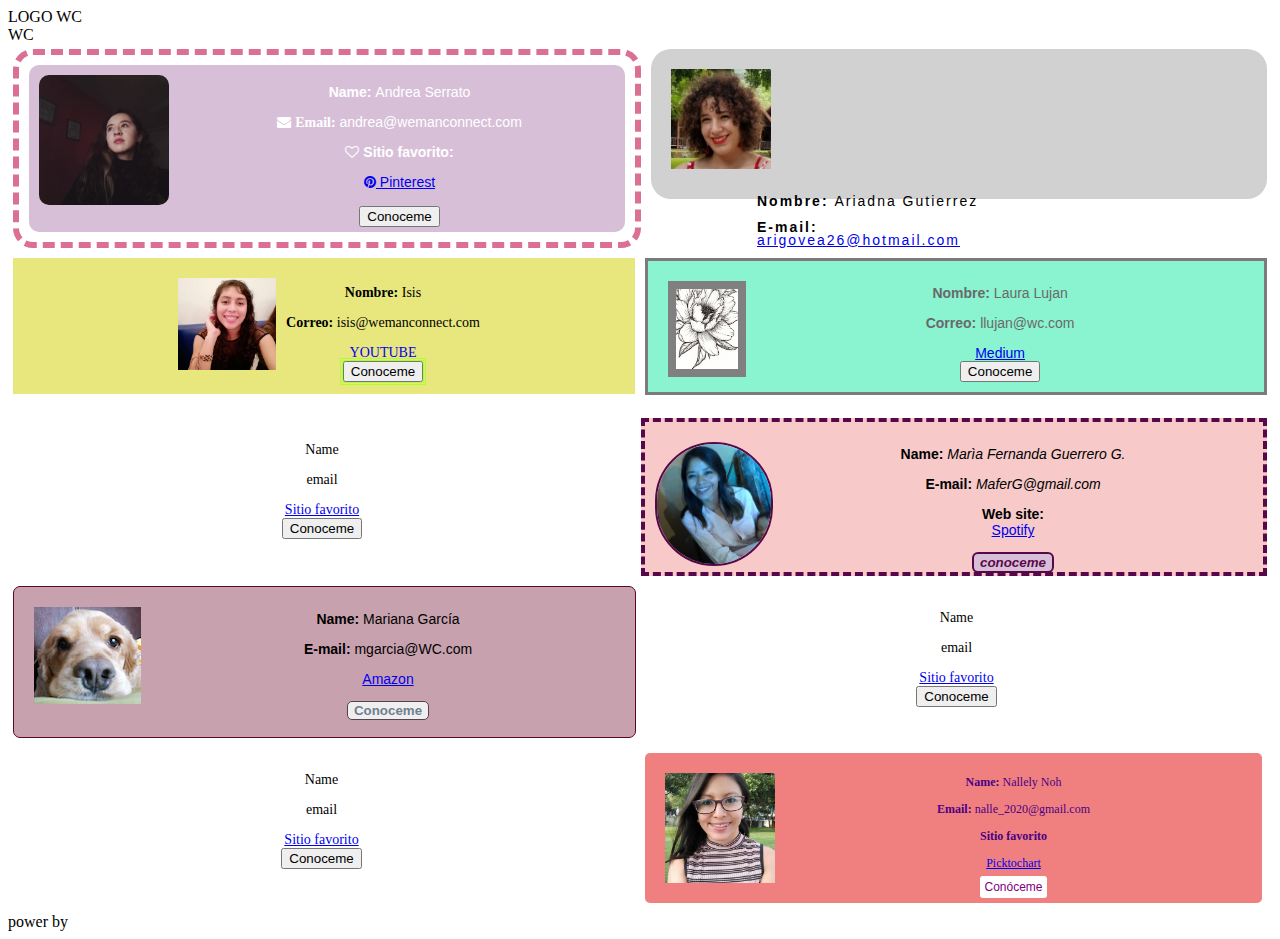
==== index.html @ ae36c203 "cambiosFerG" ====
<!DOCTYPE html>
<html lang="en">
<head>

    <meta charset="UTF-8">
    <meta name="viewport" content="width=device-width, initial-scale=1.0">
    <meta http-equiv="X-UA-Compatible" content="ie=edge">
    <title>DIRECTORIO WEMANCONNECT</title>
    <link rel="stylesheet" href="https://cdnjs.cloudflare.com/ajax/libs/font-awesome/4.5.0/css/font-awesome.min.css">
    <link href="https://fonts.googleapis.com/css?family=PT+Sans&display=swap" rel="stylesheet">
    <link rel="stylesheet" href="style.css"/>


</head>
<body>
    <div>
        <div>LOGO WC</div>
        <div>WC</div>
    </div>
    <div>
        <div class="wcs-column">
            
            <div class="card-container" id="ansv">
                <div class="card">
                    <div class="imagen" id=ansvimagen>
                        <img src="./imagen/andrea.jpg">
                    </div>
                    <div class="texto" id=ansvtexto>
                        <p><strong>Name: </strong>Andrea Serrato</strong></p>
                        <p><i class="fa fa-envelope"><strong> Email:</strong></i> andrea@wemanconnect.com</p>
                        <p><i class="fa fa-heart-o"></i><strong> Sitio favorito:</strong></p></pr><a href="https://www.pinterest.com.mx/" target="_blank"><i class="fa fa-pinterest" aria-hidden="true"></i> Pinterest</a>
                        <br>
                        <button type="button" onclick="alert('Camina hacia el futuro <3')">Conoceme</button>
                    </div>
                </div>
            </div> 
            <div class="card-container" id="lagg">
                <div class="card">
                    <div class="imagen" id="laggimagen">
                        <img src="imagen/lagg.jpg" alt="avatar" style="max-width: 100px; height: 100px;">
                    </div>
                    <div class="texto" id="laggtexto">
                        <p><strong>Nombre: </strong> Ariadna Gutierrez</p>
                        <p>
                            <strong>E-mail: </strong>
                            <a href="mailto:arigovea26@hotmail.com">arigovea26@hotmail.com</a>
                        </p>
                        <p>
                            <strong>Sitio Favorito:</strong>
                            <a href="https://www.twitch.tv/">Twitch</a>
                        </p>
                        <button type="button" id="laggbutton" onclick ="alert('No pues, currucucu!')">
                            Conoceme
                        </button>
                    </div>
                </div>
            </div>
        </div>
        <div class="wcs-column">
            <div class="card-container"> 
                <div class="card"id=IMC>
                    <div class="imagen">
                        <img src="imagen/Isis.jpg"id=IMI>
                    </div>
                <div class="texto">
                    <p><b>Nombre: </b>Isis</p>
                    <p><b>Correo: </b>isis@wemanconnect.com</p>
                    <a href="http://youtube.com/">YOUTUBE</a>
                    <button type="button" id=IMB onclick = "alert('Yei!! funciona')">Conoceme</button>
                </div>
            </div>
            </div>
            <div class="card-container">
                <div class="card" id="llh">
                    <div class="imagen" >
                        <img src="imagen/llh.jpg"id="llhimg" >
                    </div>
                    <div class="texto">
                        <p><b>Nombre:</b> Laura Lujan</p>
                        <p><b>Correo:</b> llujan@wc.com</p>
                        <a href="https://medium.com/">Medium</a>
                        <button type="button" id="llhbutton" onclick="alert('good vibes!')">Conoceme</button>
                    </div>
                </div>
            </div>
        </div>
        <div class="wcs-column">
            <div class="card-container">
            <div class="card">
                <div class="imagen"></div>
                <div class="texto">
                    <p>Name</p>
                    <p>email</p>
                    <a href="tusitiofavorito.com">Sitio favorito</a>
                    <button type="button">Conoceme</button>
                </div>
            </div>
            </div>
            <div class="card-container" id="MFGGText">
                <div class="card">
                    <div class="imagen"></div>
                        <img src="imagen/MaferG.jpg" id= "MFGGIMG">
                    <div class="texto">
                        <p>
                            <strong>Name:</strong>
                            <i> Marìa Fernanda Guerrero G.</i>
                        </p>
                        <p>
                            <strong>E-mail:</strong>
                            <i> MaferG@gmail.com</i>
                        </p>
                        <p>
                            <strong>Web site:</strong>
                            <a href="https://www.spotify.com/mx/">Spotify</a>
                        </p>
                        <button type="button" id="MFGGbutton" onclick='alert("Good Luck!")'><b>Conoceme</b></button>
                    </div>
                </div>
            </div>
        </div>
        <div class="wcs-column">
            <div class="card-container" id= "mgarcia7">
            <div class="card">
                <div class="imagen" id="mgarcia7imagen"> 
                    <img src="imagen/magg.png">
                </div>
                <div class="texto">
                    <p><b>Name:</b> Mariana García</p>
                    <p><b>E-mail:</b> mgarcia@WC.com</p>
                    <a href="https://www.amazon.com.mx/">Amazon</a></p>
                    <button type="button" id="mgarcia7button" onclick='alert("Haz de tu vida algo extraordinario")'><b>Conoceme</b></button>
                </div>
            </div>
            </div>
            <div class="card-container">
                <div class="card">
                    <div class="imagen"></div>
                    <div class="texto">
                        <p>Name</p>
                        <p>email</p>
                        <a href="tusitiofavorito.com">Sitio favorito</a>
                        <button type="button">Conoceme</button>
                    </div>
                </div>
            </div>
        </div>
        <div class="wcs-column">
            <div class="card-container">
            <div class="card">
                <div class="imagen"></div>
                <div class="texto">
                    <p>Name</p>
                    <p>email</p>
                    <a href="tusitiofavorito.com">Sitio favorito</a>
                    <button type="button">Conoceme</button>
                </div>
            </div>
            </div>
            <div class="card-container" id="nalleN">
                <div class="card">
                    <div class="imagen">
                       <img src = "./imagen/Nallely.jpg" alt="Foto de perfil" id="nalleNimagen" >
                    </div>
                    <div class="texto" id="nalleNtexto">
                        <p style="color:indigo;"><b>Name: </b> Nallely Noh</p>
                        <p style= "color: indigo;"><b>Email: </b> nalle_2020@gmail.com</p>
                        <p style= "color: indigo;" ><b>Sitio favorito</b></p>
                        <a href="https://piktochart.com/">Picktochart</a>
                        <button type="button" id="nalleNbutton" onclick='alert("¡Vámos a Campeche!")'>Conóceme</button>
                    </div>
                </div>
            </div>
        </div>
   
    </div>

    <div>power by</div>
    
</body>
</html>
---- style.css ----
.card-container {
    width: 50%;
    height: 150px;
    margin: 5px;
}
.card {
    padding: 10px;
}

.imagen {
    margin: 10px;
}
.texto {
    text-align: center;
    font-size: 14px;
}
.wcs-column {
    display:flex;
}
a {
    display:block;
}

#ansv{
    border-radius: 20px;
    border: 6px dashed palevioletred;
    height: auto;
}
#ansvtexto{
    font-family: Arial, Helvetica, sans-serif;
    color:white;
    background-color:thistle;
    height: auto;
    padding: 5px;
    border-radius: 10px;
}
#ansvtexto button:hover{
    color: white;
    background-color: palevioletred;
    border-radius: 5px;
    font-weight: bolder;
}

#ansvimagen{
    float: left;
    height: auto;
}
#ansvimagen img{
    border-radius: 10px;
    max-width: 130px;
    height: auto;
}

#lagg{
    flex-direction: row;
    letter-spacing: 2px;
    line-height:12.5px;
    background-color: rgb(209, 209, 209);
    border-radius: 20px; 
    width: 50%;
    box-sizing: inherit;
    font-style: normal;
    font-family: 'Ubuntu', sans-serif;
}
#laggimagen{
    float: left;
    max-width: 100%;
    height: auto;
 }
#laggtexto{
    white-space:nowrap;
    text-align: justify;
    float: right;
    width: 500px;
    height: 300px;
}
#laggbutton{
    border: 1px solid rgb(88, 66, 82);
    margin:0px;
}

#mgarcia7{
    font-family: 'Lucida Sans', 'Lucida Sans Regular', 'Lucida Grande', 'Lucida Sans Unicode', Geneva, Verdana, sans-serif;
    font-size: 12px;
    background-color: rgba(124, 34, 64, 0.425);
    border: 1px solid rgb(94, 6, 35);
    border-radius: 7px;
}

#mgarcia7imagen{
    float: left;
    display: block;
    border-radius: 150px;
}

#mgarcia7button{
    color: slategray;
    border-radius: 5px;
    border: 1px solid rgb(88, 66, 82);
    cursor: pointer;
   
}

#IMC {
    background-color: rgb(231, 231, 126);
    display: flex;
    justify-content: center;
    align-items: center;
  }

#IMI {
    height: 92px;
    width: 98px;
    align-items: left;
  }

#IMB {
    outline-style: double;
    outline-color: greenyellow;
  }


#nalleN {
    background-color: lightcoral;
    border-radius: 5px;
    margin: 10px;
    }

#nalleNimagen { 
   float: left;    
   width: 110px;
   height: 110px;
   }

#nalleNtexto {
    text-align: center;
    float: center;
    font-size: 12px;
}

#nalleNbutton {
   background-color: white;
   color: purple; 
   border:none; 
   border-radius: 3px;
    padding: 4px;
    margin: 5px;
    font-size: 12px;
    -webkit-transition-duration: 0.5s;
    transition-duration: 0.5s;
    cursor: pointer;
    }

#nalleNbutton:hover {
    background-color: purple;
    color: white; 
 }
    

    
   

/* llh card styles */
  #llh {
      font-family: Verdana, Geneva, Tahoma, sans-serif;
      color: dimgray;
      background-color: rgb(138, 243, 208);
      border: 3px solid rgb(126, 122, 122);
  }
  #llhimg {
      float: left;
      max-width: 80px;
      max-height: 80px;
      border: 8px solid gray;
      vertical-align: middle;
  }

 /*MFGG Card styles */


#MFGGText{
    font-family: 'Gill Sans', 'Gill Sans MT', Calibri, 'Trebuchet MS', sans-serif;
    display: block;
    background-color: #f7cac9 ;
    border: 4px solid#57084a;
    border-style: dashed; 
    text-align: justify;
    
}

#MFGGIMG {
    float: left;
    max-width: 120px;
    max-height: 120px;
    vertical-align: middle;
    border-radius:150px;
    border:2px solid #57084a;
    
   
    
}

#MFGGbutton {
   background-color: thistle;
    border-radius:6px ;
    border: 2px double  #57084a ;
    color: rgb(93, 9, 74);
    font-style: oblique;
    text-decoration: wavy;
    text-transform: lowercase;
    
    
}
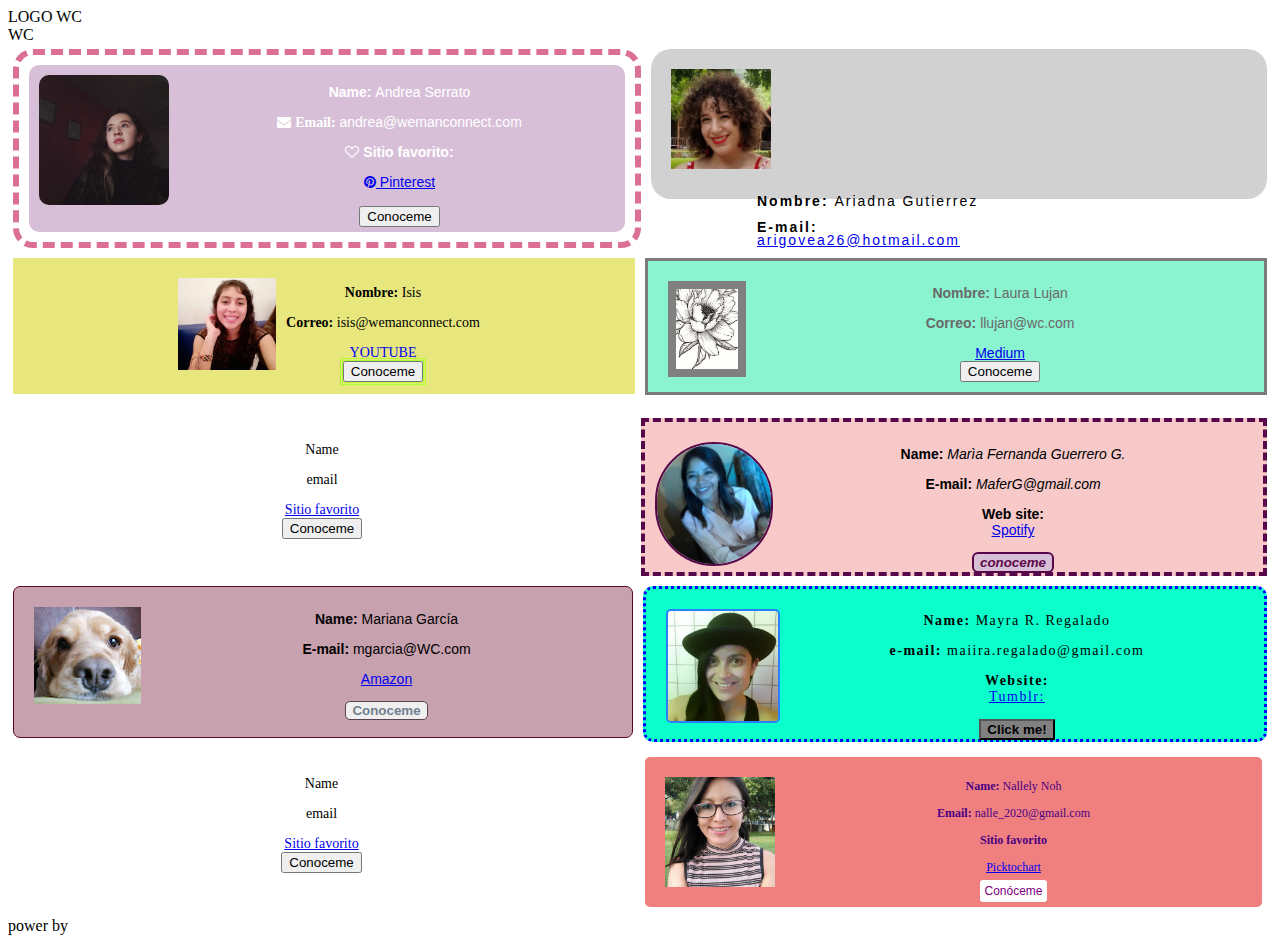
==== commit 43e067be: "cambiosMay" ====
--- a/index.html
+++ b/index.html
@@ -132,18 +132,23 @@
                 </div>
             </div>
             </div>
-            <div class="card-container">
+            <div class="card-container" id="marr">
                 <div class="card">
-                    <div class="imagen"></div>
-                    <div class="texto">
-                        <p>Name</p>
-                        <p>email</p>
-                        <a href="tusitiofavorito.com">Sitio favorito</a>
-                        <button type="button">Conoceme</button>
-                    </div>
+                <div class="imagen">
+                    <img src="imagen/May.jpg" id="marrphoto">
+                </div>
+                <div class="texto" id="marr_txt">
+                    <p><strong> Name: </strong> Mayra R. Regalado</p>
+                    <p> <strong> e-mail: </strong> maiira.regalado@gmail.com</p>
+                    <b>Website:</b><a href="https://www.tumblr.com/">Tumblr:</a></p>
+
+                    <button type="button" id="marrbttn" onclick= 'alert("Siguiendo el ritmo de los latidos")'>
+                        <b>Click me!</b> 
+                    </button>
                 </div>
             </div>
         </div>
+    </div>
         <div class="wcs-column">
             <div class="card-container">
             <div class="card">
--- a/style.css
+++ b/style.css
@@ -210,4 +210,31 @@
     text-transform: lowercase;
     
     
-}+}
+
+/*marr Card styles */
+
+#marr{
+    background-color: rgb(10, 255, 202);
+    border-radius: 10px; 
+    border: 3px dotted blue ;
+    width: 50%;
+}
+
+#marr_txt{
+    font-family: 'Monsterrat', 'Montserrat-Regular';
+    font-style: normal;
+    letter-spacing: 1.5px;
+}   
+#marrphoto{
+    float: left;
+    max-width: 110px;
+    max-height: 110px;
+    vertical-align: middle;
+    border: 2px solid rgb(42, 127, 255);
+    border-radius: 5px;  
+}      
+#marrbttn{
+    background-color: gray;
+    vertical-align: bottom;
+}   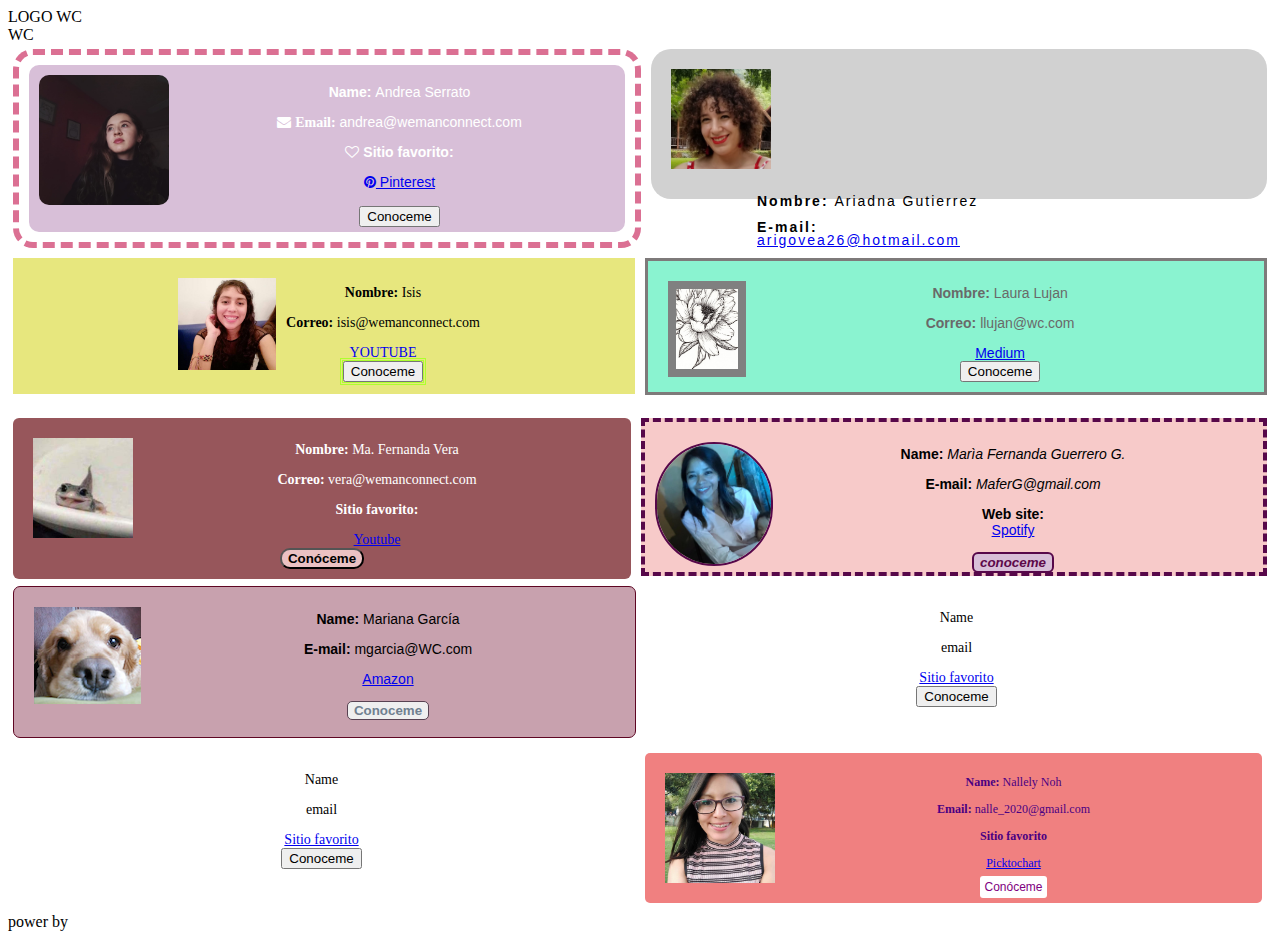
==== commit f797b6df: "cambios de mi tarjeta" ====
--- a/index.html
+++ b/index.html
@@ -86,13 +86,16 @@
         </div>
         <div class="wcs-column">
             <div class="card-container">
-            <div class="card">
-                <div class="imagen"></div>
-                <div class="texto">
-                    <p>Name</p>
-                    <p>email</p>
-                    <a href="tusitiofavorito.com">Sitio favorito</a>
-                    <button type="button">Conoceme</button>
+                <div class="card" id="vera">
+                    <div class="imagen"> 
+                        <img src="imagen/fv.jpg" id="veraimagen">
+                    </div>
+                    <div class="texto">
+                        <p> <b>Nombre: </b>Ma. Fernanda Vera</p>
+                        <p> <b>Correo: </b>vera@wemanconnect.com</p>
+                        <p> <b>Sitio favorito:</b></p>
+                        <a href="https://www.youtube.com/">Youtube</a>
+                        <button type="button" id="verabutton" onclick="alert('Hello world')""><b>Conóceme</b></button>
                 </div>
             </div>
             </div>
@@ -132,23 +135,18 @@
                 </div>
             </div>
             </div>
-            <div class="card-container" id="marr">
+            <div class="card-container">
                 <div class="card">
-                <div class="imagen">
-                    <img src="imagen/May.jpg" id="marrphoto">
-                </div>
-                <div class="texto" id="marr_txt">
-                    <p><strong> Name: </strong> Mayra R. Regalado</p>
-                    <p> <strong> e-mail: </strong> maiira.regalado@gmail.com</p>
-                    <b>Website:</b><a href="https://www.tumblr.com/">Tumblr:</a></p>
-
-                    <button type="button" id="marrbttn" onclick= 'alert("Siguiendo el ritmo de los latidos")'>
-                        <b>Click me!</b> 
-                    </button>
+                    <div class="imagen"></div>
+                    <div class="texto">
+                        <p>Name</p>
+                        <p>email</p>
+                        <a href="tusitiofavorito.com">Sitio favorito</a>
+                        <button type="button">Conoceme</button>
+                    </div>
                 </div>
             </div>
         </div>
-    </div>
         <div class="wcs-column">
             <div class="card-container">
             <div class="card">
--- a/style.css
+++ b/style.css
@@ -211,30 +211,19 @@
     
     
 }
-
-/*marr Card styles */
-
-#marr{
-    background-color: rgb(10, 255, 202);
-    border-radius: 10px; 
-    border: 3px dotted blue ;
-    width: 50%;
-}
-
-#marr_txt{
-    font-family: 'Monsterrat', 'Montserrat-Regular';
-    font-style: normal;
-    letter-spacing: 1.5px;
-}   
-#marrphoto{
-    float: left;
-    max-width: 110px;
-    max-height: 110px;
-    vertical-align: middle;
-    border: 2px solid rgb(42, 127, 255);
-    border-radius: 5px;  
-}      
-#marrbttn{
-    background-color: gray;
-    vertical-align: bottom;
-}   +#vera{
+    background-color:rgb(151, 86, 91);
+    color: white;
+    font-family: 'Times New Roman', Times, serif;
+    border-radius: 6px;
+}
+#veraimagen{
+    float:left;
+    width: 100px;
+    height: 100px;
+}
+
+#verabutton{
+    background-color: rgb(235, 193, 195);
+    border-radius: 10px;
+}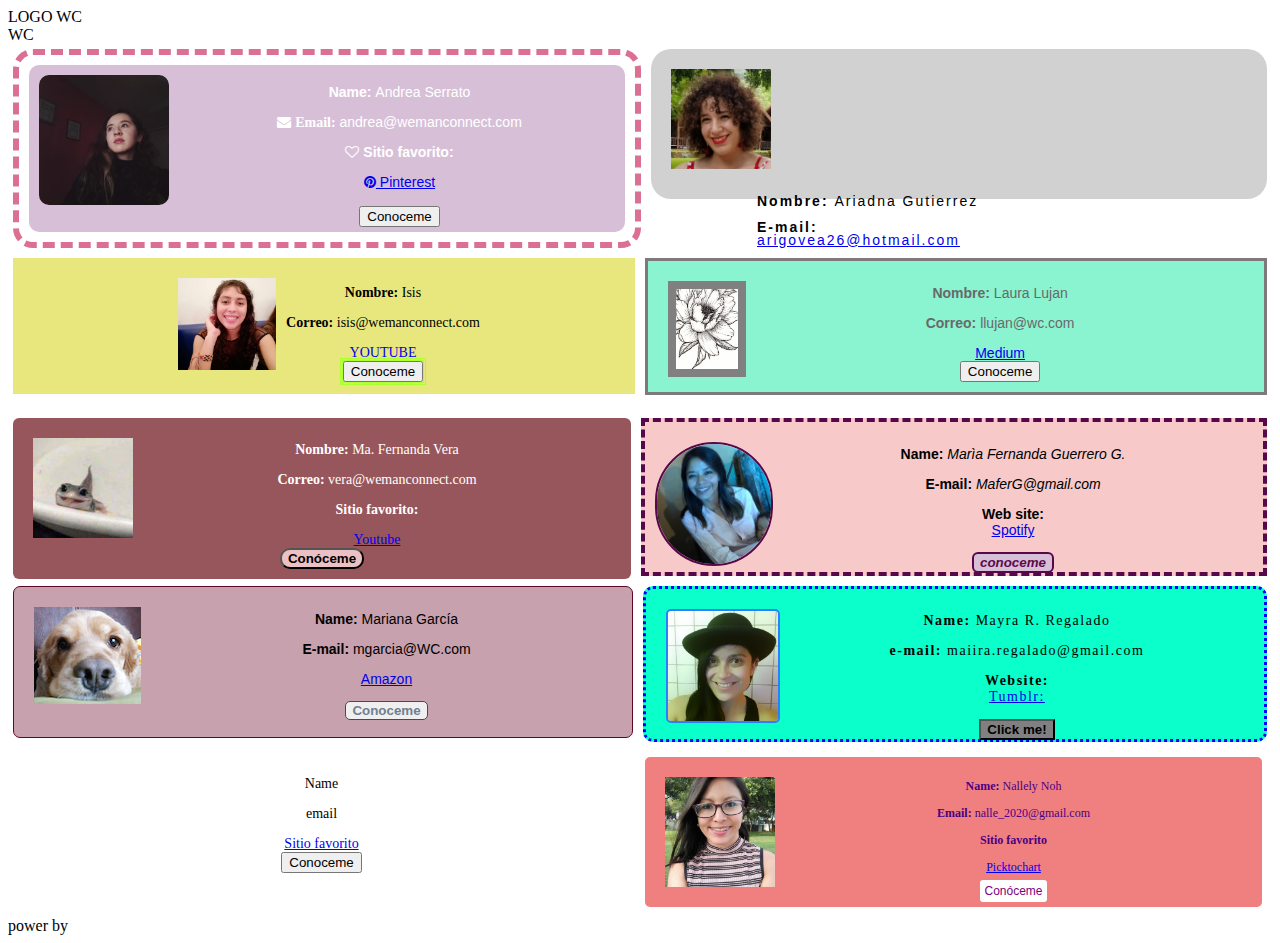
==== commit 9f75dcf0: "cambios de mi tarjeta" ====
--- a/index.html
+++ b/index.html
@@ -135,18 +135,23 @@
                 </div>
             </div>
             </div>
-            <div class="card-container">
+            <div class="card-container" id="marr">
                 <div class="card">
-                    <div class="imagen"></div>
-                    <div class="texto">
-                        <p>Name</p>
-                        <p>email</p>
-                        <a href="tusitiofavorito.com">Sitio favorito</a>
-                        <button type="button">Conoceme</button>
-                    </div>
+                <div class="imagen">
+                    <img src="imagen/May.jpg" id="marrphoto">
+                </div>
+                <div class="texto" id="marr_txt">
+                    <p><strong> Name: </strong> Mayra R. Regalado</p>
+                    <p> <strong> e-mail: </strong> maiira.regalado@gmail.com</p>
+                    <b>Website:</b><a href="https://www.tumblr.com/">Tumblr:</a></p>
+
+                    <button type="button" id="marrbttn" onclick= 'alert("Siguiendo el ritmo de los latidos")'>
+                        <b>Click me!</b> 
+                    </button>
                 </div>
             </div>
         </div>
+    </div>
         <div class="wcs-column">
             <div class="card-container">
             <div class="card">
--- a/style.css
+++ b/style.css
@@ -226,4 +226,32 @@
 #verabutton{
     background-color: rgb(235, 193, 195);
     border-radius: 10px;
-}+}
+
+/*marr Card styles */
+
+#marr{
+    background-color: rgb(10, 255, 202);
+    border-radius: 10px; 
+    border: 3px dotted blue ;
+    width: 50%;
+}
+
+#marr_txt{
+    font-family: 'Monsterrat', 'Montserrat-Regular';
+    font-style: normal;
+    letter-spacing: 1.5px;
+}   
+#marrphoto{
+    float: left;
+    max-width: 110px;
+    max-height: 110px;
+    vertical-align: middle;
+    border: 2px solid rgb(42, 127, 255);
+    border-radius: 5px;  
+}      
+#marrbttn{
+    background-color: gray;
+    vertical-align: bottom;
+}   
+
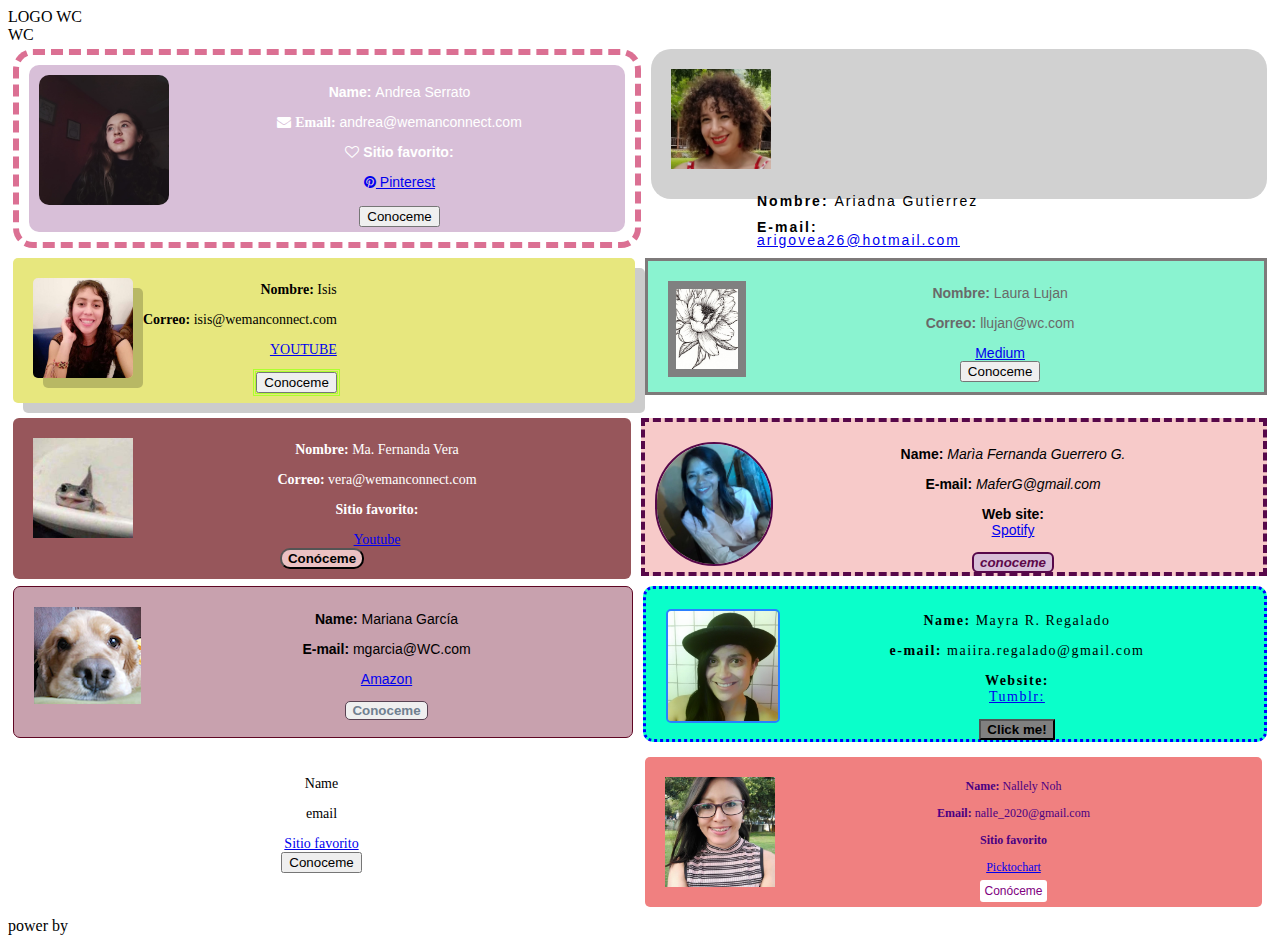
==== commit 194d2f7a: "Acomodo de imagen" ====
--- a/index.html
+++ b/index.html
@@ -62,11 +62,11 @@
                     <div class="imagen">
                         <img src="imagen/Isis.jpg"id=IMI>
                     </div>
-                <div class="texto">
-                    <p><b>Nombre: </b>Isis</p>
-                    <p><b>Correo: </b>isis@wemanconnect.com</p>
-                    <a href="http://youtube.com/">YOUTUBE</a>
-                    <button type="button" id=IMB onclick = "alert('Yei!! funciona')">Conoceme</button>
+                <div class="texto" id=IMT>
+                    <p id=IMT><b>Nombre: </b>Isis</p>
+                    <p id=IMT><b>Correo: </b>isis@wemanconnect.com</p>
+                    <p id=IMT><a href="http://youtube.com/" id=IMT>YOUTUBE</a></p>
+                    <button type="button" onclick = "alert('Yei!! funciona')" id=IMB>Conoceme</button>
                 </div>
             </div>
             </div>
--- a/style.css
+++ b/style.css
@@ -104,19 +104,28 @@
 #IMC {
     background-color: rgb(231, 231, 126);
     display: flex;
-    justify-content: center;
-    align-items: center;
+    border-radius: 5px;
+    box-shadow: 0.625rem 0.625rem 0 0 rgba(0,0,0,.2);
   }
 
 #IMI {
-    height: 92px;
-    width: 98px;
-    align-items: left;
-  }
+    width: 100px; 
+    height: 100px;
+    border-radius: 5px;
+    box-shadow: 0.625rem 0.625rem 0 0 rgba(0,0,0,.2);
+    float: left;
+    justify-content: left;
+  }
+
+#IMT {  
+    text-align-last: right;    
+    justify-content: right;
+}
 
 #IMB {
     outline-style: double;
     outline-color: greenyellow;
+    text-align-last: right;
   }
 
 
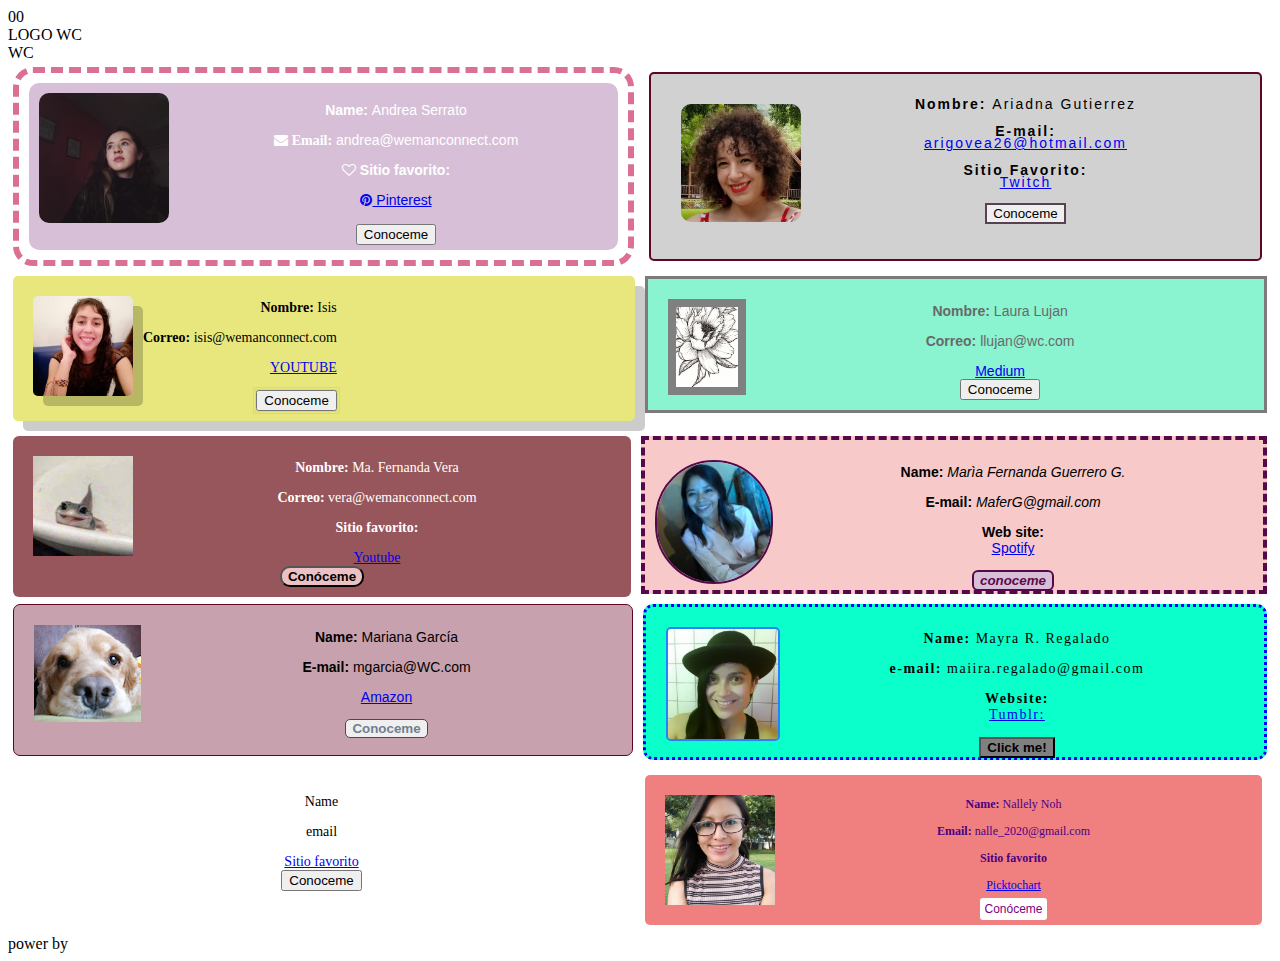
==== commit ccea59ac: "Responsivo de Ariadna" ====
--- a/index.html
+++ b/index.html
@@ -1,4 +1,4 @@
-<!DOCTYPE html>
+00<!DOCTYPE html>
 <html lang="en">
 <head>
 
@@ -36,8 +36,8 @@
             </div> 
             <div class="card-container" id="lagg">
                 <div class="card">
-                    <div class="imagen" id="laggimagen">
-                        <img src="imagen/lagg.jpg" alt="avatar" style="max-width: 100px; height: 100px;">
+                    <div class="imagen">
+                        <img src="imagen/lagg.jpg" id="laggimagen">
                     </div>
                     <div class="texto" id="laggtexto">
                         <p><strong>Nombre: </strong> Ariadna Gutierrez</p>
--- a/style.css
+++ b/style.css
@@ -52,30 +52,36 @@
 }
 
 #lagg{
-    flex-direction: row;
     letter-spacing: 2px;
     line-height:12.5px;
     background-color: rgb(209, 209, 209);
-    border-radius: 20px; 
-    width: 50%;
-    box-sizing: inherit;
+    border-radius: 5px; 
     font-style: normal;
     font-family: 'Ubuntu', sans-serif;
-}
-#laggimagen{
-    float: left;
-    max-width: 100%;
-    height: auto;
+    border: 2px solid rgb(94, 6, 35);
+    height: auto;
+    margin: 10px;
+}
+#laggimagen {
+    float: left;
+    border-radius: 10px;
+    display: block;
+    justify-content: left;
+    max-width: 120px; 
+    padding-inline-start: inherit;
+    margin-left: 10px;
+    margin-top: 10px;
  }
-#laggtexto{
+
+#laggtexto {
     white-space:nowrap;
-    text-align: justify;
-    float: right;
-    width: 500px;
-    height: 300px;
+    justify-content: center;
+    height: auto;
+    text-align: center;
+   
 }
 #laggbutton{
-    border: 1px solid rgb(88, 66, 82);
+    border: 2.5px solid rgb(88, 66, 82);
     margin:0px;
 }
 
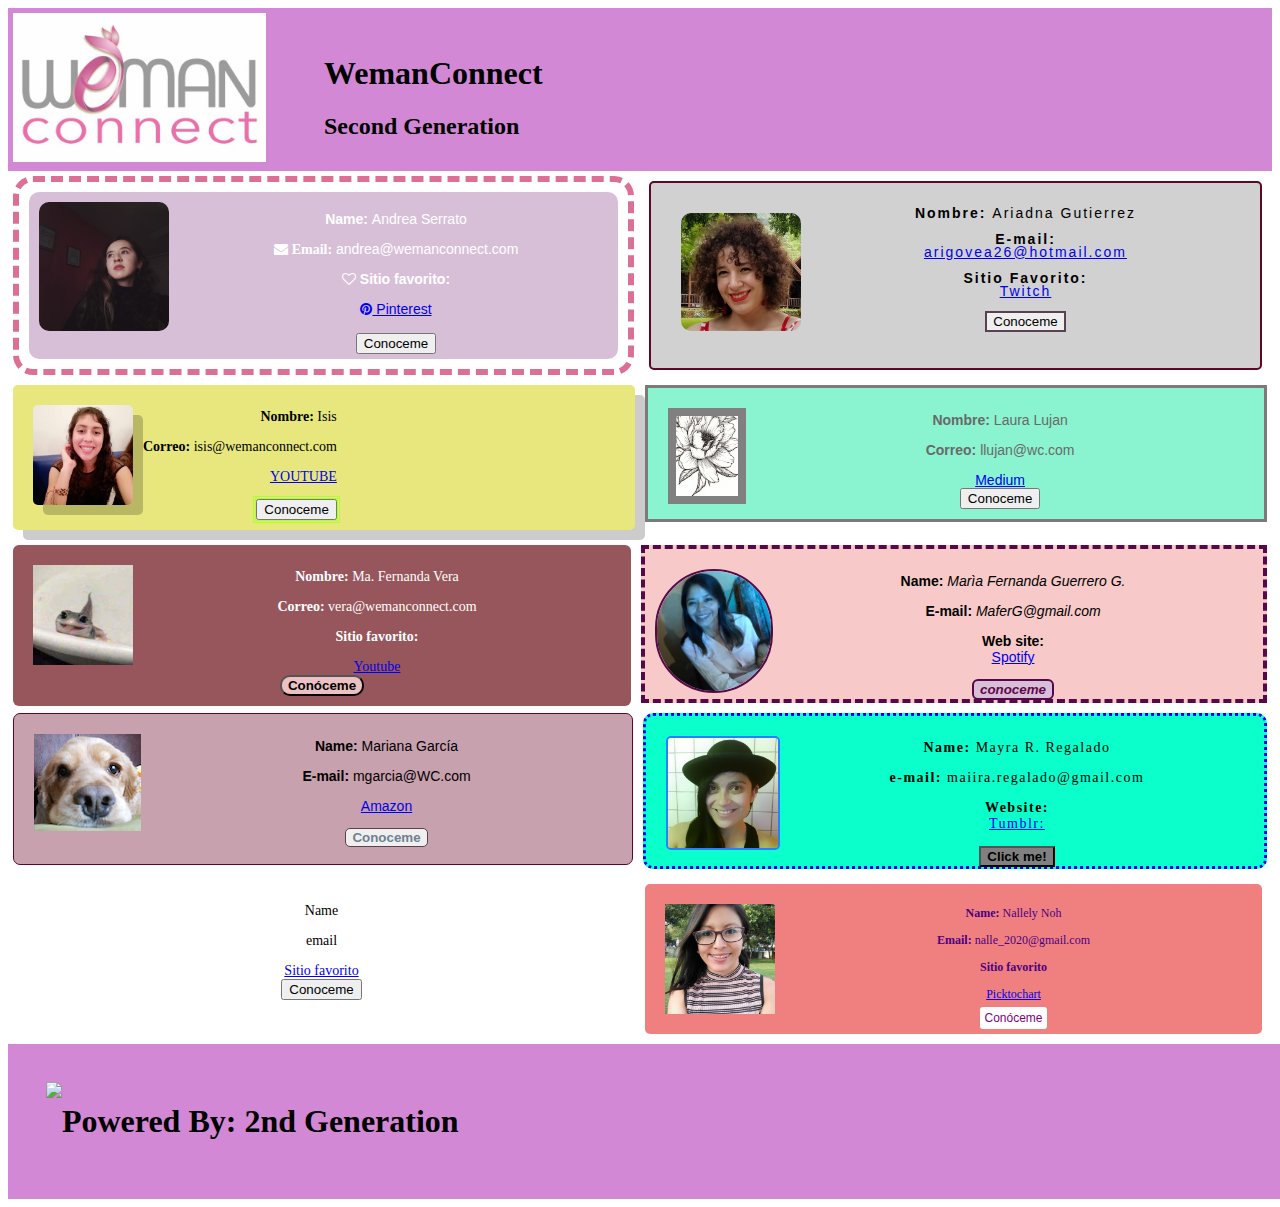
==== commit 8a18f596: "Logo y Footer" ====
--- a/index.html
+++ b/index.html
@@ -1,4 +1,4 @@
-00<!DOCTYPE html>
+<!DOCTYPE html>
 <html lang="en">
 <head>
 
@@ -13,9 +13,14 @@
 
 </head>
 <body>
-    <div>
-        <div>LOGO WC</div>
-        <div>WC</div>
+    <div class = "header">
+        <div id="contenedorlogo">
+            <a href ="https://wemanconnect.com/"> <img src="./imagen/wcLogoComplete.jpg" id="logo" ></a>
+        </div>
+        <div id="textoh">
+            <h1>WemanConnect</h1>
+            <h2>Second Generation</h2>
+        </div>
     </div>
     <div>
         <div class="wcs-column">
@@ -182,7 +187,15 @@
    
     </div>
 
-    <div>power by</div>
+    <div class="footer">
+      <div class="contenedorFo">
+        <image src="./imagen/wclogo.jpg" id="logof">
+
+      </div>
+      <div class=Texto2 id="contTex">
+        <h1>Powered By: 2nd Generation</h1>
+      </div>
+    </div>
     
 </body>
 </html>--- a/style.css
+++ b/style.css
@@ -1,3 +1,29 @@
+.header {
+    width: 100%;
+    height: auto;
+    background-color: rgb(210, 136, 212);
+    display: flex;
+}
+
+#contenedorlogo {
+    width: 20%;
+    height: 3%;
+    align-content: center;
+}
+
+#logo {
+    width: 100%;
+    height: auto;
+    margin: 2%;
+}
+
+#textoh {
+    width: 25%;
+    vertical-align: middle;
+    margin-left: 5%;
+    margin-top: 2%;
+}
+
 .card-container {
     width: 50%;
     height: 150px;
@@ -270,3 +296,35 @@
     vertical-align: bottom;
 }   
 
+.footer{
+    width: 100%;
+    height: auto;
+    background-color: rgb(210, 136, 212);
+    display: flex;
+    padding: 3%;
+}
+
+#contenedorFo{
+    width: 20%;
+    height: 3%;
+    align-content: center;
+}
+
+#logoof{
+    width: 100%;
+    height: auto;
+    
+    /*margin: 2%;*/
+    
+}
+
+#conText{
+    width: 25%;
+    vertical-align: middle;
+    padding-left: 45%;
+    margin-top: 2%;
+    margin-left:30%;
+    
+    
+}
+
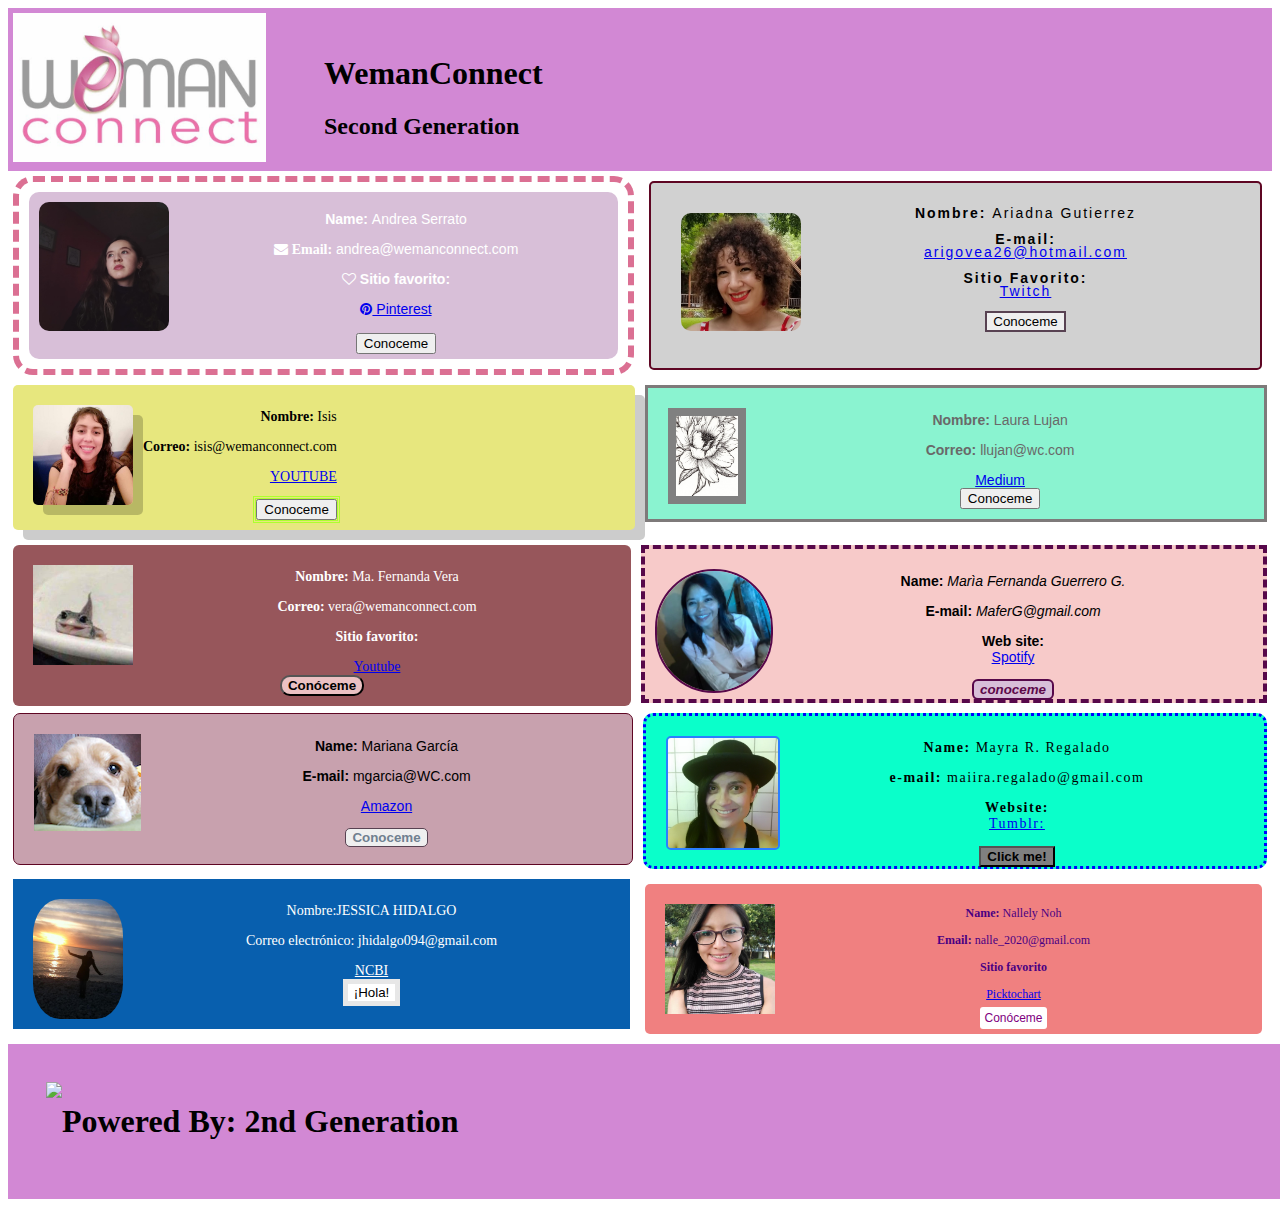
==== commit 8030df2a: "Jessica card" ====
--- a/index.html
+++ b/index.html
@@ -158,14 +158,16 @@
         </div>
     </div>
         <div class="wcs-column">
-            <div class="card-container">
+            <div class="card-container" id= "jessicah"> 
             <div class="card">
-                <div class="imagen"></div>
+                <div class="imagen">
+                <img src ="./imagen/JH.jpg" alt="Foto perfil j" id="jessicahimage">
+                </div>
                 <div class="texto">
-                    <p>Name</p>
-                    <p>email</p>
-                    <a href="tusitiofavorito.com">Sitio favorito</a>
-                    <button type="button">Conoceme</button>
+                    <p style="color:white">Nombre:JESSICA HIDALGO</p>
+                    <p style="color:white">Correo electrónico: jhidalgo094@gmail.com</p>
+                    <a href="https://www.ncbi.nlm.nih.gov/"style="color:white">NCBI</a>
+                    <button type="button" id="jbutton" onclick='alert("¿Cómo estás hoy?")'>¡Hola!</button>
                 </div>
             </div>
             </div>
--- a/style.css
+++ b/style.css
@@ -327,4 +327,22 @@
     
     
 }
-
+#jessicah{
+    background-color:#085FAE ;
+    font: white; 
+    vertical-align: middle;
+    
+}
+#jessicahimage {
+    max-width: 120px;
+    max-height: 120px;
+    float:left;
+    vertical-align: middle;
+    border-radius: 30%;
+}
+#jbutton {
+    background-color :white ;
+    color: black;
+    border: 5px solid #e7e7e7;
+    vertical-align: bottom;
+}
